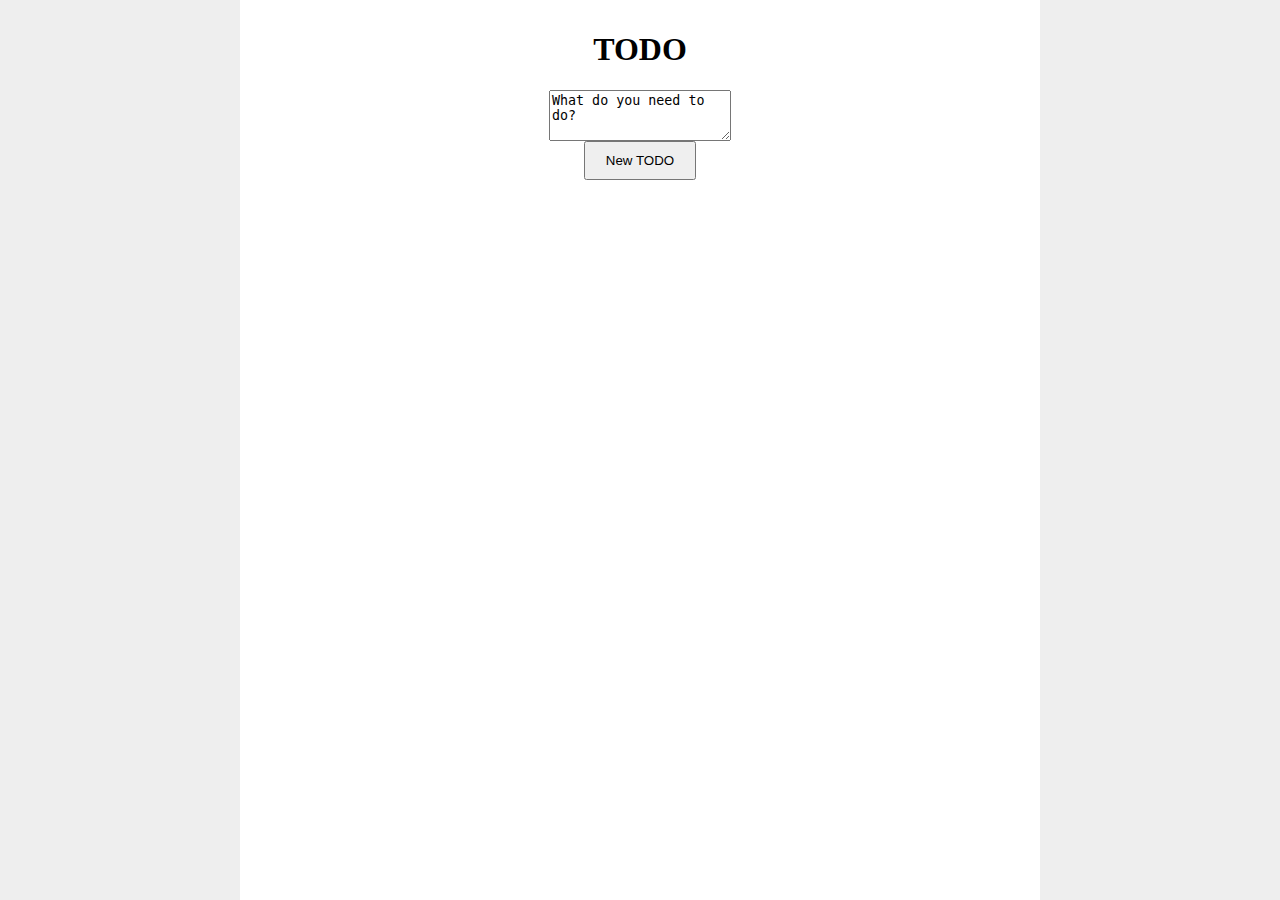
==== index.html @ eee4b494 "To Do app using just JS and HTML" ====
<!DOCTYPE html>
<html>
  <head>
    <title>TODO</title>
    <link rel="stylesheet" type="text/css" href="./styles.css" />
  </head>
  <body>
    <div class="container center">
      <h1 class="center title">TODO</h1>
      <textarea type = "text" rows = "3" class = "center" id="textintodo" onClick="clearBox()" onfocusout = "restBox()">What do you need to do?</textarea>
      <button class="button center" onClick="newTodo()">New TODO</button>
      <ul id="todo-list" class="todo-list"></ul>
    </div>
    <script src="./Todo.js"></script>
  </body>
</html>
---- styles.css ----
* {
  box-sizing: border-box;
}

html, body {
  background-color: #eee;
  margin: 0;
  padding: 0;
}

ul {
  margin: 10px;
  padding: 0;
  border: 1px;
  list-style-type: none;
}

.center {
  align-self: center;
}

.flow-right {
  display: flex;
  justify-content: space-around;
}

.container {
  max-width: 800px;
  margin: 0 auto;
  padding: 10px;
  display: flex;
  flex-direction: column;
  background-color: white;
  height: 100vh;
}

.title, .controls, .button {
  flex: none;
}

.button {
  padding: 10px 20px;
}

.todo-list {
  flex: 1 1 0;
  margin-top: 20px;
  padding: 20px;
  overflow-y: auto;
}

.todo-delete {
  margin: 10px;
}

.todo-checkbox {
  margin: 10px;
}

.todo-container {
  padding: 20px;
  border: 1px solid #333;
}

.todo-container:first-of-type {
  border: 1px solid #333;
}
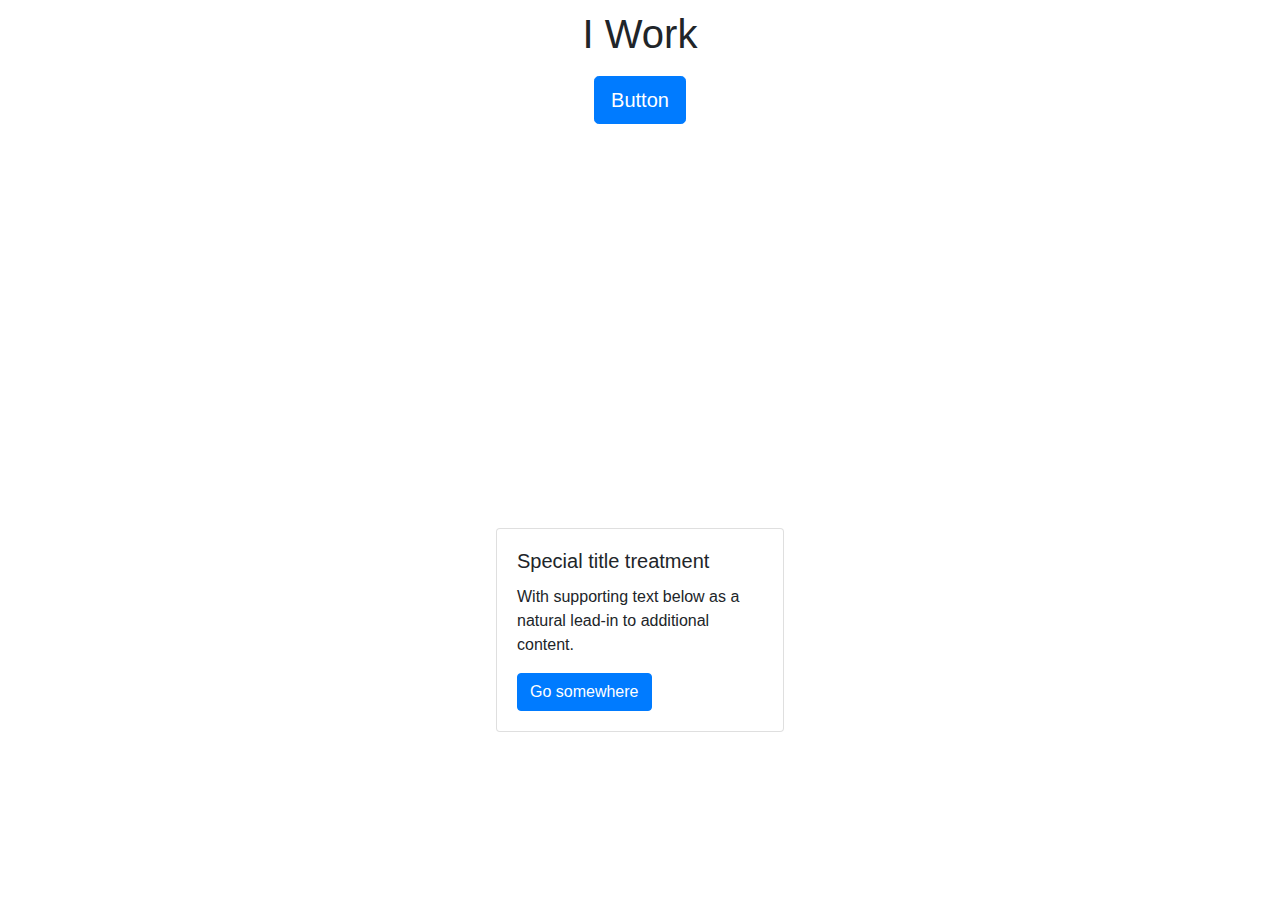
==== commit 996ec248: "Added styled todo cards from bootstap" ====
--- a/index.html
+++ b/index.html
@@ -1,16 +1,53 @@
 <!DOCTYPE html>
 <html>
   <head>
-    <title>TODO</title>
+    <title>I Work</title>
     <link rel="stylesheet" type="text/css" href="./styles.css" />
+    <link rel="stylesheet" href="https://stackpath.bootstrapcdn.com/bootstrap/4.3.1/css/bootstrap.min.css" integrity="sha384-ggOyR0iXCbMQv3Xipma34MD+dH/1fQ784/j6cY/iJTQUOhcWr7x9JvoRxT2MZw1T" crossorigin="anonymous">
   </head>
   <body>
     <div class="container center">
-      <h1 class="center title">TODO</h1>
-      <textarea type = "text" rows = "3" class = "center" id="textintodo" onClick="clearBox()" onfocusout = "restBox()">What do you need to do?</textarea>
-      <button class="button center" onClick="newTodo()">New TODO</button>
-      <ul id="todo-list" class="todo-list"></ul>
+      <h1 class="center title">I Work</h1>
+
+
+      <div class = "container">
+        <div class = "row justify-content-center">
+            <button class="btn btn-primary btn-lg" type="submit" onClick="newTodo()" >Button</button>
+        </div>
+      </div>
+
+      <div class = "container">
+      <ul id="todo-list" class="todo-list">
+        <li>
+            <div class = "row justify-content-center">
+              <div class="card" style="width: 18rem;">
+                <div class="card-body">
+                  <h5 class="card-title">Special title treatment</h5>
+                  <p class="card-text">With supporting text below as a natural lead-in to additional content.</p>
+                  <a href="#" class="btn btn-primary">Go somewhere</a>
+                </div>
+              </div>
+            </div>
+
+        </li>
+
+
+
+
+
+
+
+      </ul>
+      </div>
+
     </div>
     <script src="./Todo.js"></script>
+
+
+
+
+
+
+
   </body>
 </html>
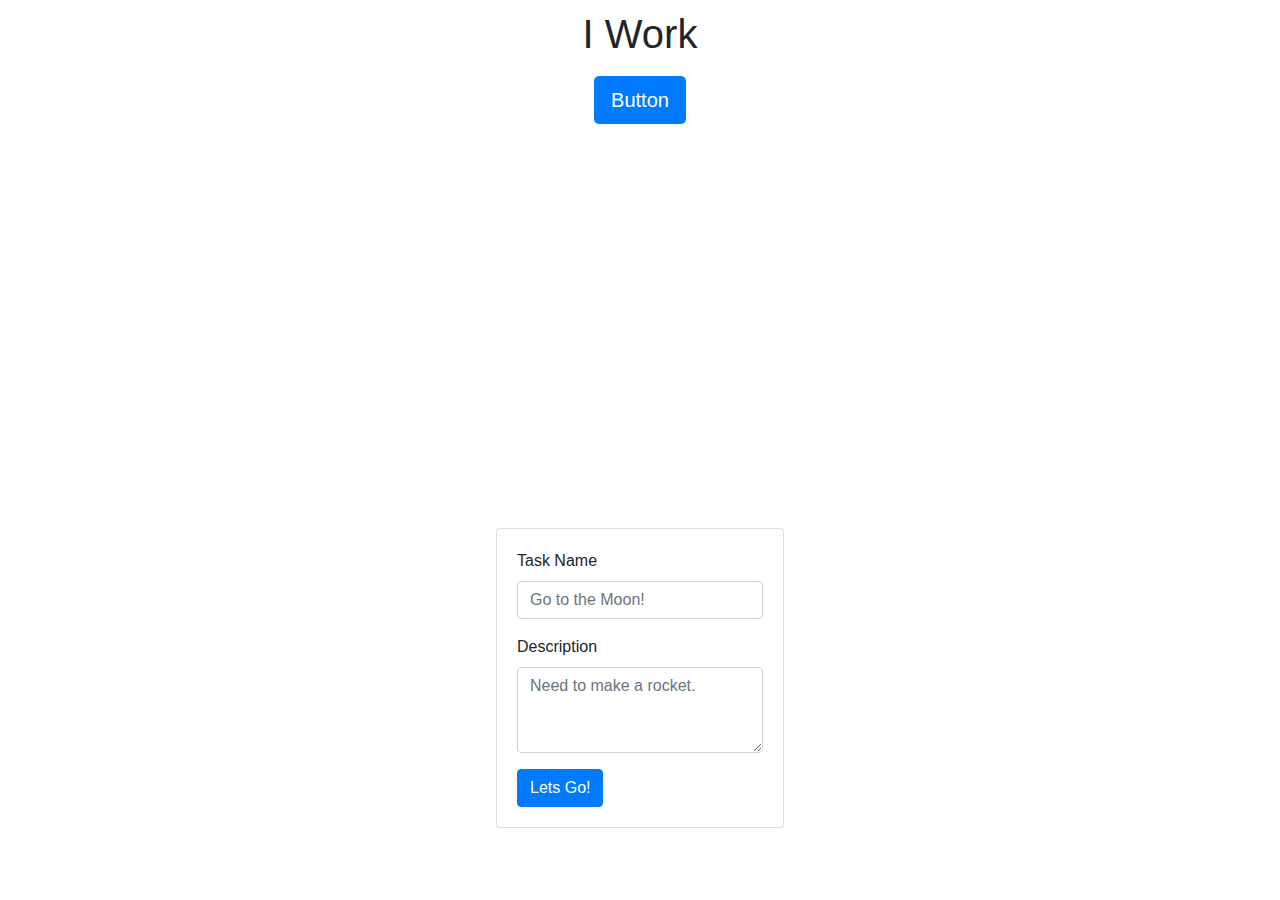
==== commit f8cf8e15: "can know remove todo items" ====
--- a/index.html
+++ b/index.html
@@ -6,10 +6,9 @@
     <link rel="stylesheet" href="https://stackpath.bootstrapcdn.com/bootstrap/4.3.1/css/bootstrap.min.css" integrity="sha384-ggOyR0iXCbMQv3Xipma34MD+dH/1fQ784/j6cY/iJTQUOhcWr7x9JvoRxT2MZw1T" crossorigin="anonymous">
   </head>
   <body>
+
     <div class="container center">
       <h1 class="center title">I Work</h1>
-
-
       <div class = "container">
         <div class = "row justify-content-center">
             <button class="btn btn-primary btn-lg" type="submit" onClick="newTodo()" >Button</button>
@@ -19,16 +18,23 @@
       <div class = "container">
       <ul id="todo-list" class="todo-list">
         <li>
-            <div class = "row justify-content-center">
-              <div class="card" style="width: 18rem;">
-                <div class="card-body">
-                  <h5 class="card-title">Special title treatment</h5>
-                  <p class="card-text">With supporting text below as a natural lead-in to additional content.</p>
-                  <a href="#" class="btn btn-primary">Go somewhere</a>
-                </div>
+          <div class="row justify-content-center">
+            <div class="card" style="width: 18rem;">
+              <div class="card-body">
+                <form>
+                  <div class="form-group">
+                    <label for="exampleFormControlInput1">Task Name</label>
+                    <input id = "todoTitle" class="form-control" type="text" placeholder="Go to the Moon!">
+                  </div>
+                  <div class="form-group">
+                    <label  for="exampleFormControlTextarea1">Description</label>
+                    <textarea id = "todoBody" class="form-control" placeholder="Need to make a rocket." id="exampleFormControlTextarea1" rows="3"></textarea>
+                  </div>
+                </form>
+                <a href="#" class="btn btn-primary" onClick="newTodo()" >Lets Go!</a>
               </div>
             </div>
-
+          </div>
         </li>
 
 
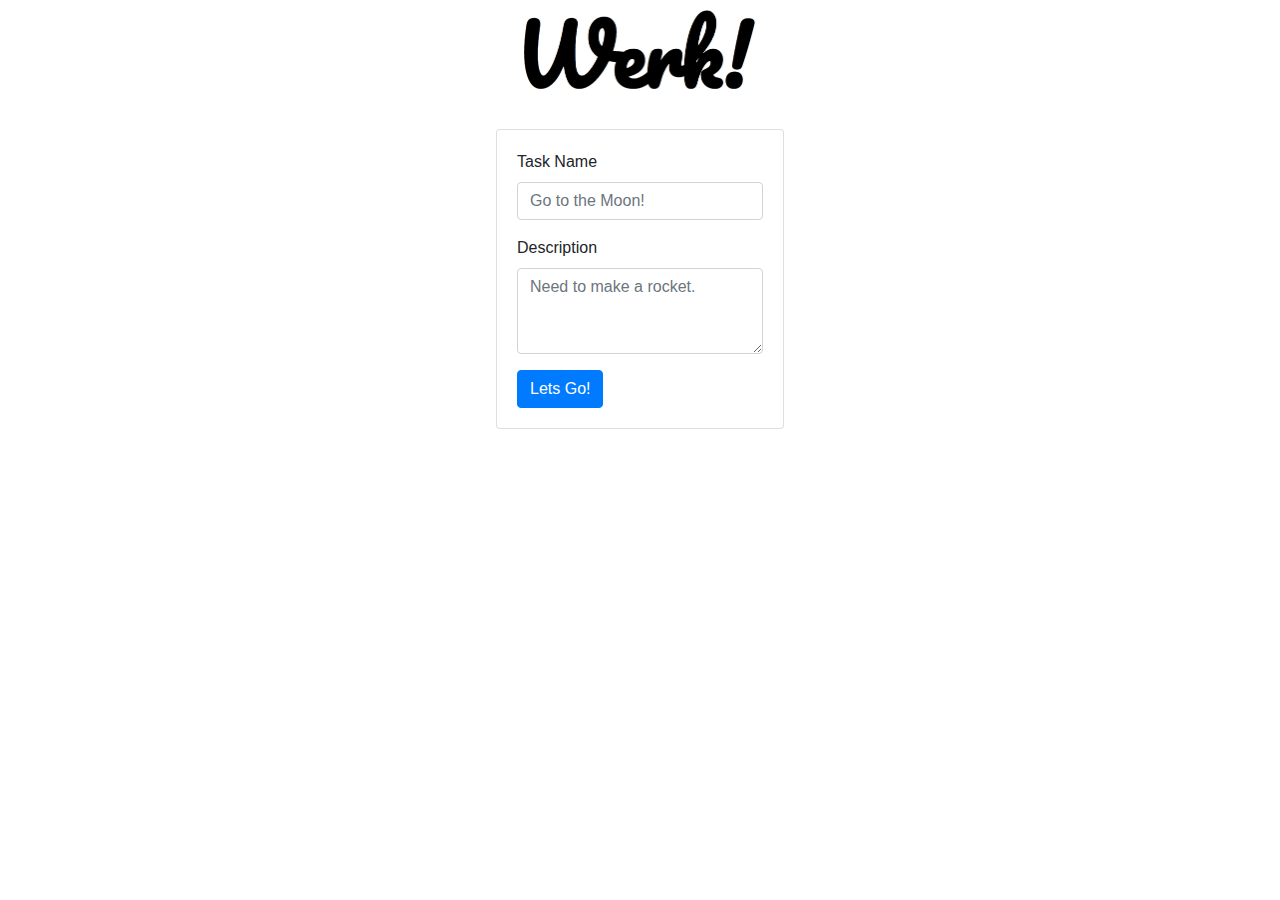
==== commit 909c2c8c: "Updated structure" ====
--- a/index.html
+++ b/index.html
@@ -6,19 +6,13 @@
     <link rel="stylesheet" href="https://stackpath.bootstrapcdn.com/bootstrap/4.3.1/css/bootstrap.min.css" integrity="sha384-ggOyR0iXCbMQv3Xipma34MD+dH/1fQ784/j6cY/iJTQUOhcWr7x9JvoRxT2MZw1T" crossorigin="anonymous">
   </head>
   <body>
+    <div class="container center">
+      <img class ="center" src="Werk_logo.PNG" alt="Werk" height="79" width = "232">
 
-    <div class="container center">
-      <h1 class="center title">I Work</h1>
-      <div class = "container">
-        <div class = "row justify-content-center">
-            <button class="btn btn-primary btn-lg" type="submit" onClick="newTodo()" >Button</button>
-        </div>
-      </div>
-
-      <div class = "container">
-      <ul id="todo-list" class="todo-list">
-        <li>
-          <div class="row justify-content-center">
+      <div>
+      <div id="todo-list" class="todo-list">
+        <div class="row justify-content-center" >
+          <div >
             <div class="card" style="width: 18rem;">
               <div class="card-body">
                 <form>
@@ -35,15 +29,9 @@
               </div>
             </div>
           </div>
-        </li>
+        </div>
 
-
-
-
-
-
-
-      </ul>
+      </div>
       </div>
 
     </div>
